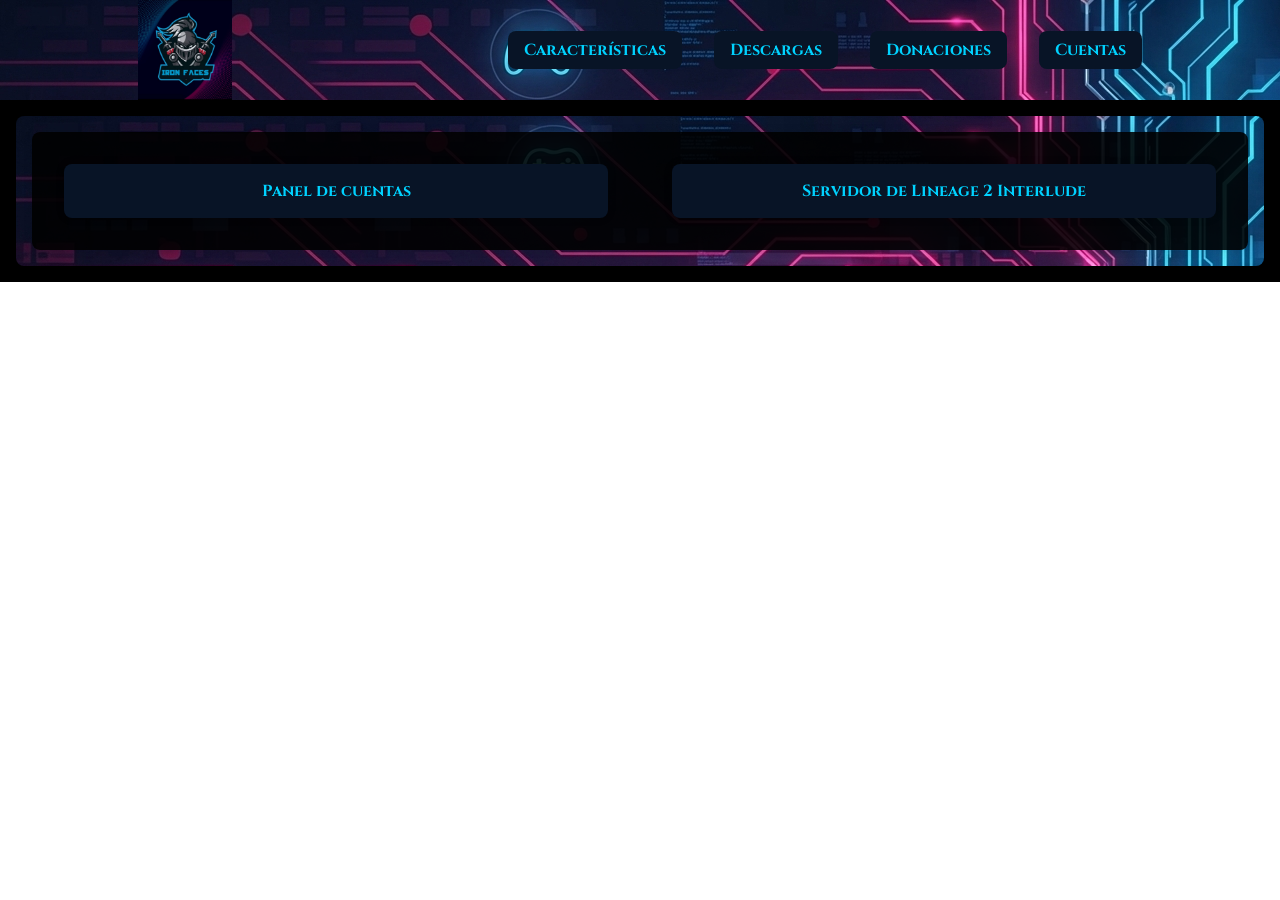
==== cuentas.html @ 62a8d303 "creacion de pagina cuentas y mejoras de diseño general" ====
<!DOCTYPE html>
<html lang="es">
<head>
    <meta charset="UTF-8">
    <meta name="viewport" content="width=device-width, initial-scale=1.0">
    <link rel="stylesheet" href="./css/style.css">
    <title>L2 Iron-Faces</title>
</head>
<body>
    <header class="header">
        <a href="./" class="logo"><img src="./img/if_logo.jpeg" alt="Logo Ironfaces" class="logo"></a>
        <nav class="nav">
            <ul class="nav__list">
                <li class="nav__item"><a href="./info.html" class="nav__link">Características</a></li>
                <li class="nav__item"><a href="./descargas.html" class="nav__link">Descargas</a></li>
                <li class="nav__item"><a href="./donaciones.html" class="nav__link">Donaciones</a></li>
                <li class="nav__item"><a href="./cuentas.html" class="nav__link">Cuentas</a></li>
            </ul>
    </header>
    <main>
        <div class="box__principal">
            <div class="box__grande">
                <div class="box__chico"><h1>Panel de cuentas</h1></div>
                <div class="box__chico"><h1>Servidor de Lineage 2 Interlude</h1></div>
            </div>
        </div>
    </main>
</body>
</html>
---- css/style.css ----
/*FONTS*/
@import url('https://fonts.googleapis.com/css2?family=Cinzel:wght@400;600;700&display=swap');
@import url('https://fonts.googleapis.com/css2?family=Lora:ital,wght@0,400..700;1,400..700&display=swap');
@import url('https://fonts.googleapis.com/css2?family=MedievalSharp&display=swap');
@import url('https://fonts.googleapis.com/css2?family=Marcellus&display=swap');

* {
    margin: 0;
    padding: 0;
    box-sizing: border-box;
    font-family: 'Cinzel', serif;
    font-size: 1rem;
}
html, body, main {
    scroll-behavior: smooth;
}

.header {
    background-image: url('../img/banner.jfif');
    min-height: 6em;
    display: flex;
    align-items: center;
    justify-content:space-around;
}

.logo {
    height: 100px;
}
.nav__list {
    display: flex;
    gap: 2em;
}
.lista{
    display: grid;
    grid-template-columns: repeat(2, 1fr);
    gap: 1.5em;
}
.nav__link {
    text-decoration: none;
    color: var(--primary);
    font-weight: bold;
    transition: color 0.3s ease;
    background-color: var(--background);
    padding: 0.5em 1em;
    border-radius: 0.5em;
}
.nav__link:hover {
    color: var(--accent);
}
ul {
    list-style: none;    
}

h1, h2, h3, h4, h5, h6 {
    font-family: 'Cinzel', serif;
    color: var(--primary);
    font-weight: bolder;
}
main {
    padding: 1em;
    background-color: black;

}
.box__principal {
    background-image: url('../img/banner.jfif');
    padding: 1em;
    border-radius: 0.5em;
    box-shadow: 0 0 10px rgba(0, 0, 0, 0.1);
    display: flex;
    flex-direction: column;
    gap: 2em;
}
.box__grande {
    background-color: rgba(0, 0, 0, 0.877);
    color: white;
    padding: 2em;
    border-radius: 0.5em;
    box-shadow: 0 0 10px rgba(0, 0, 0, 0.1);
    display: grid;
    grid-template-columns: repeat(2, 1fr);
    gap: 4em;

}
.box__chico {
    background-color: var(--background);
    padding: 1em;
    border-radius: 0.5em;
    box-shadow: 0 0 10px rgba(0, 0, 0, 0.1);
    display: flex;
    flex-direction: column;
    align-items: center;
    gap: 1em;
    justify-content: center;
    transition: background-color 0.5s ease, box-shadow 0.5s ease;
}
.box__chico:target {
    background-color: var(--accent);
    box-shadow: 0 0 20px var(--accent);
}
.icono {
    height: 2em;
    width: 2em;
    align-items: center;
}
/********** PALETA DE COLORES ***********/
:root {
    --primary: #00D2FF; /*Cian Neón*/
    --secondary: #2B3545; /*Gris Metálico*/
    --accent: #ff00d4b2; /*Fucsia Neón*/
    --background: #081426; /*Azul Oscuro*/
}
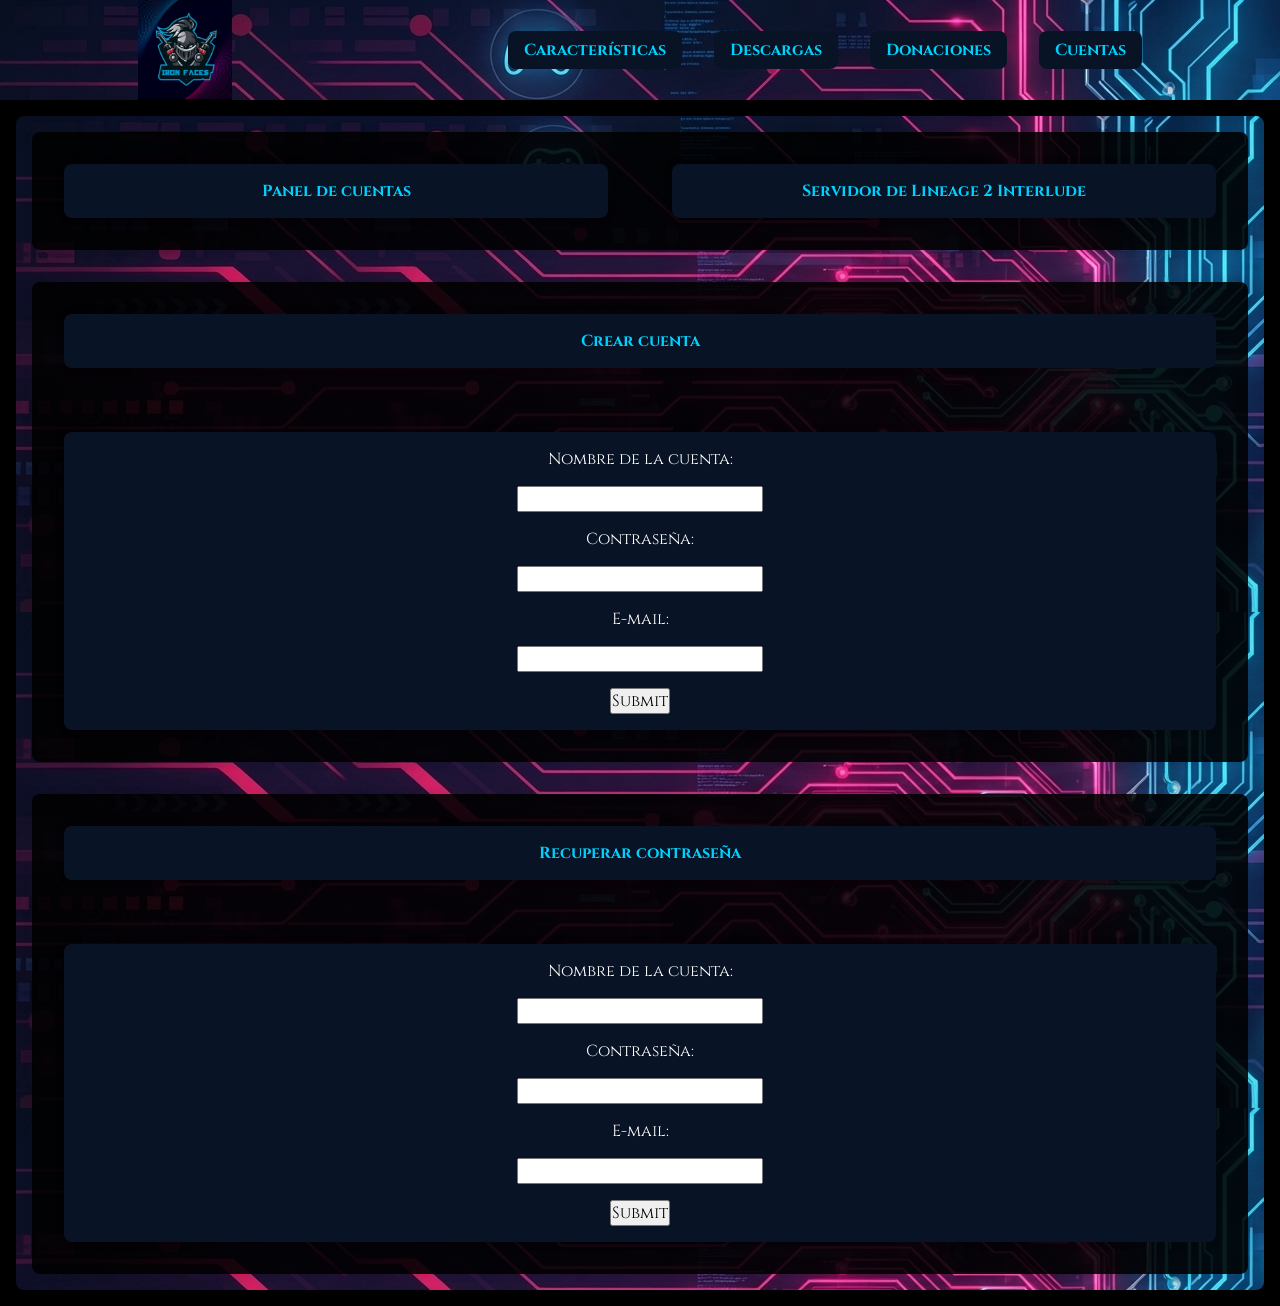
==== commit 9397adad: "Formulario crear cuenta, recuperar contraseña" ====
--- a/cuentas.html
+++ b/cuentas.html
@@ -23,6 +23,30 @@
                 <div class="box__chico"><h1>Panel de cuentas</h1></div>
                 <div class="box__chico"><h1>Servidor de Lineage 2 Interlude</h1></div>
             </div>
+            <div class="box__grande" id="formulario">
+                <h1 class="box__chico">Crear cuenta</h1>
+                <div class="box__chico">
+                    <label for="name">Nombre de la cuenta: </label>
+                    <input type="text" id="name">
+                    <label for="pass">Contraseña: </label>
+                    <input type="password" id="pass">
+                    <label for="email">E-mail: </label>
+                    <input type="mail" id="email">
+                    <input type="submit" name="enviar" id="enviar">
+                </div>
+            </div>
+            <div class="box__grande" id="formulario">
+                <h1 class="box__chico">Recuperar contraseña</h1>
+                <div class="box__chico">
+                    <label for="name">Nombre de la cuenta: </label>
+                    <input type="text" id="name">
+                    <label for="pass">Contraseña: </label>
+                    <input type="password" id="pass">
+                    <label for="email">E-mail: </label>
+                    <input type="mail" id="email">
+                    <input type="submit" name="enviar" id="enviar">
+                </div>
+            </div>
         </div>
     </main>
 </body>
--- a/css/style.css
+++ b/css/style.css
@@ -102,6 +102,10 @@
     width: 2em;
     align-items: center;
 }
+#formulario{
+    display: flex;
+    flex-direction: column;
+}
 /********** PALETA DE COLORES ***********/
 :root {
     --primary: #00D2FF; /*Cian Neón*/
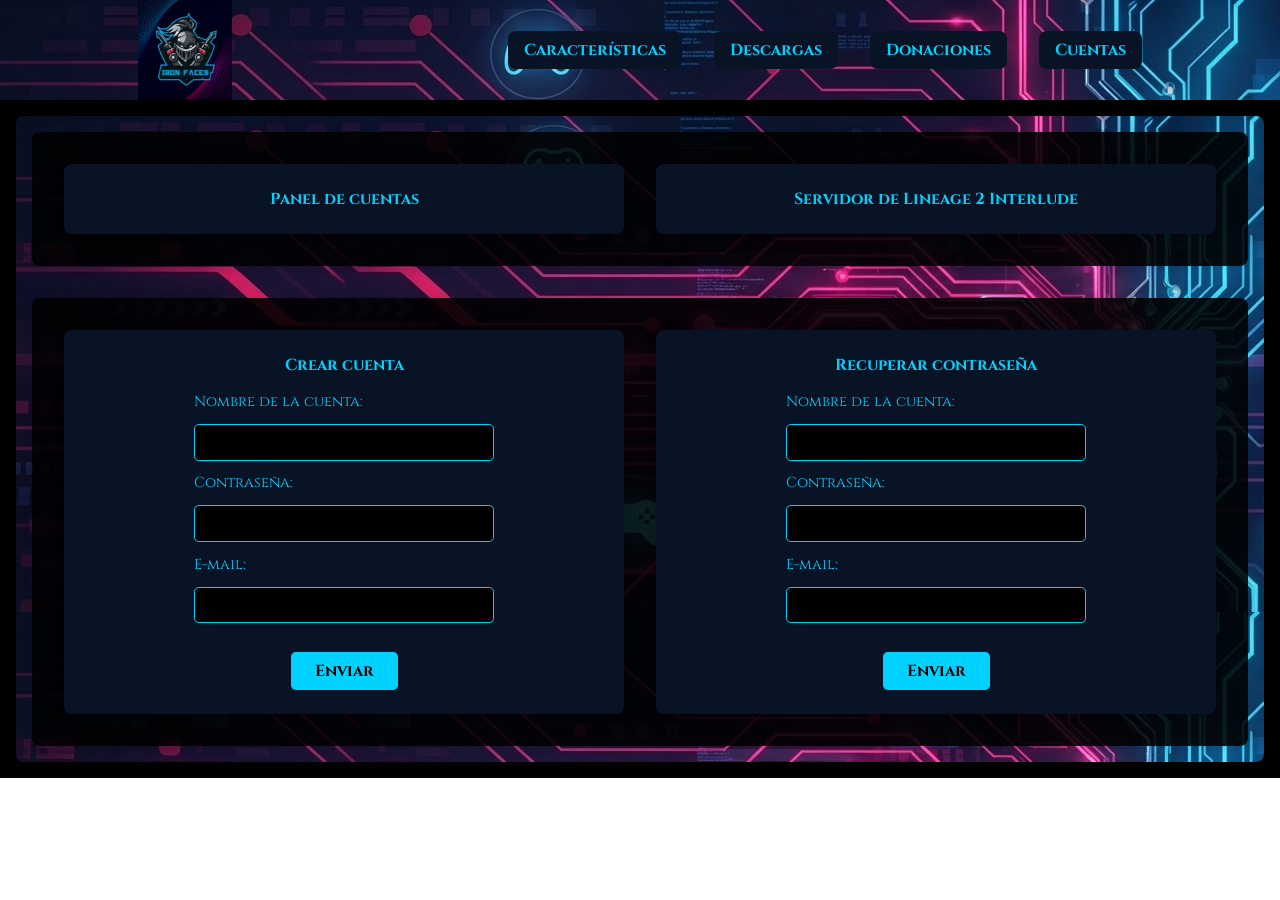
==== commit ffba0149: "formularios cuentas con estilo" ====
--- a/cuentas.html
+++ b/cuentas.html
@@ -18,36 +18,50 @@
             </ul>
     </header>
     <main>
-        <div class="box__principal">
-            <div class="box__grande">
-                <div class="box__chico"><h1>Panel de cuentas</h1></div>
-                <div class="box__chico"><h1>Servidor de Lineage 2 Interlude</h1></div>
+    <div class="box__principal" id="box__cuentas">
+        <!-- Bloque Superior: Encabezados -->
+        <div class="box__grande">
+            <div class="box__chico"><h1>Panel de cuentas</h1></div>
+            <div class="box__chico"><h1>Servidor de Lineage 2 Interlude</h1></div>
+        </div>
+
+        <!-- Bloque Inferior: Formularios Lado a Lado -->
+        <div class="box__grande">
+            <!-- Columna Izquierda: Crear Cuenta -->
+            <div class="box__chico">
+                <h2>Crear cuenta</h2>
+                <form class="formulario">
+                    <label for="create-name">Nombre de la cuenta:</label>
+                    <input type="text" id="create-name">
+
+                    <label for="create-pass">Contraseña:</label>
+                    <input type="password" id="create-pass">
+
+                    <label for="create-email">E-mail:</label>
+                    <input type="email" id="create-email">
+
+                    <input type="submit" value="Enviar" class="btn-submit">
+                </form>
             </div>
-            <div class="box__grande" id="formulario">
-                <h1 class="box__chico">Crear cuenta</h1>
-                <div class="box__chico">
-                    <label for="name">Nombre de la cuenta: </label>
-                    <input type="text" id="name">
-                    <label for="pass">Contraseña: </label>
-                    <input type="password" id="pass">
-                    <label for="email">E-mail: </label>
-                    <input type="mail" id="email">
-                    <input type="submit" name="enviar" id="enviar">
-                </div>
-            </div>
-            <div class="box__grande" id="formulario">
-                <h1 class="box__chico">Recuperar contraseña</h1>
-                <div class="box__chico">
-                    <label for="name">Nombre de la cuenta: </label>
-                    <input type="text" id="name">
-                    <label for="pass">Contraseña: </label>
-                    <input type="password" id="pass">
-                    <label for="email">E-mail: </label>
-                    <input type="mail" id="email">
-                    <input type="submit" name="enviar" id="enviar">
-                </div>
+
+            <!-- Columna Derecha: Recuperar Contraseña -->
+            <div class="box__chico">
+                <h2>Recuperar contraseña</h2>
+                <form class="formulario">
+                    <label for="recover-name">Nombre de la cuenta:</label>
+                    <input type="text" id="recover-name">
+
+                    <label for="recover-pass">Contraseña:</label>
+                    <input type="password" id="recover-pass">
+
+                    <label for="recover-email">E-mail:</label>
+                    <input type="email" id="recover-email">
+
+                    <input type="submit" value="Enviar" class="btn-submit">
+                </form>
             </div>
         </div>
-    </main>
+    </div>
+</main>
 </body>
 </html>
--- a/css/style.css
+++ b/css/style.css
@@ -78,12 +78,12 @@
     box-shadow: 0 0 10px rgba(0, 0, 0, 0.1);
     display: grid;
     grid-template-columns: repeat(2, 1fr);
-    gap: 4em;
+    gap: 2em;
 
 }
 .box__chico {
     background-color: var(--background);
-    padding: 1em;
+    padding: 1.5em;
     border-radius: 0.5em;
     box-shadow: 0 0 10px rgba(0, 0, 0, 0.1);
     display: flex;
@@ -97,15 +97,53 @@
     background-color: var(--accent);
     box-shadow: 0 0 20px var(--accent);
 }
+.formulario {
+    display: flex;
+    flex-direction: column;
+    width: 100%;
+    max-width: 300px;
+    gap: 0.8em;
+    align-items: center;
+}
+.formulario label {
+    color: var(--primary);
+    font-size: 0.9rem;
+    align-self: flex-start;
+}
+
+.formulario input[type="text"],
+.formulario input[type="password"],
+.formulario input[type="email"] {
+    width: 100%;
+    padding: 0.4em 0.6em;
+    border-radius: 0.3em;
+    border: 1px solid var(--primary);
+    background-color: #000;
+    color: #fff;
+}
+
+.btn-submit {
+    margin-top: 1em;
+    padding: 0.5em 1.5em;
+    background-color: var(--primary);
+    color: #000;
+    border: none;
+    border-radius: 0.3em;
+    font-weight: bold;
+    cursor: pointer;
+    transition: background-color 0.3s ease;
+}
+
+.btn-submit:hover {
+    background-color: var(--accent);
+    color: #fff;
+}
 .icono {
     height: 2em;
     width: 2em;
     align-items: center;
 }
-#formulario{
-    display: flex;
-    flex-direction: column;
-}
+
 /********** PALETA DE COLORES ***********/
 :root {
     --primary: #00D2FF; /*Cian Neón*/
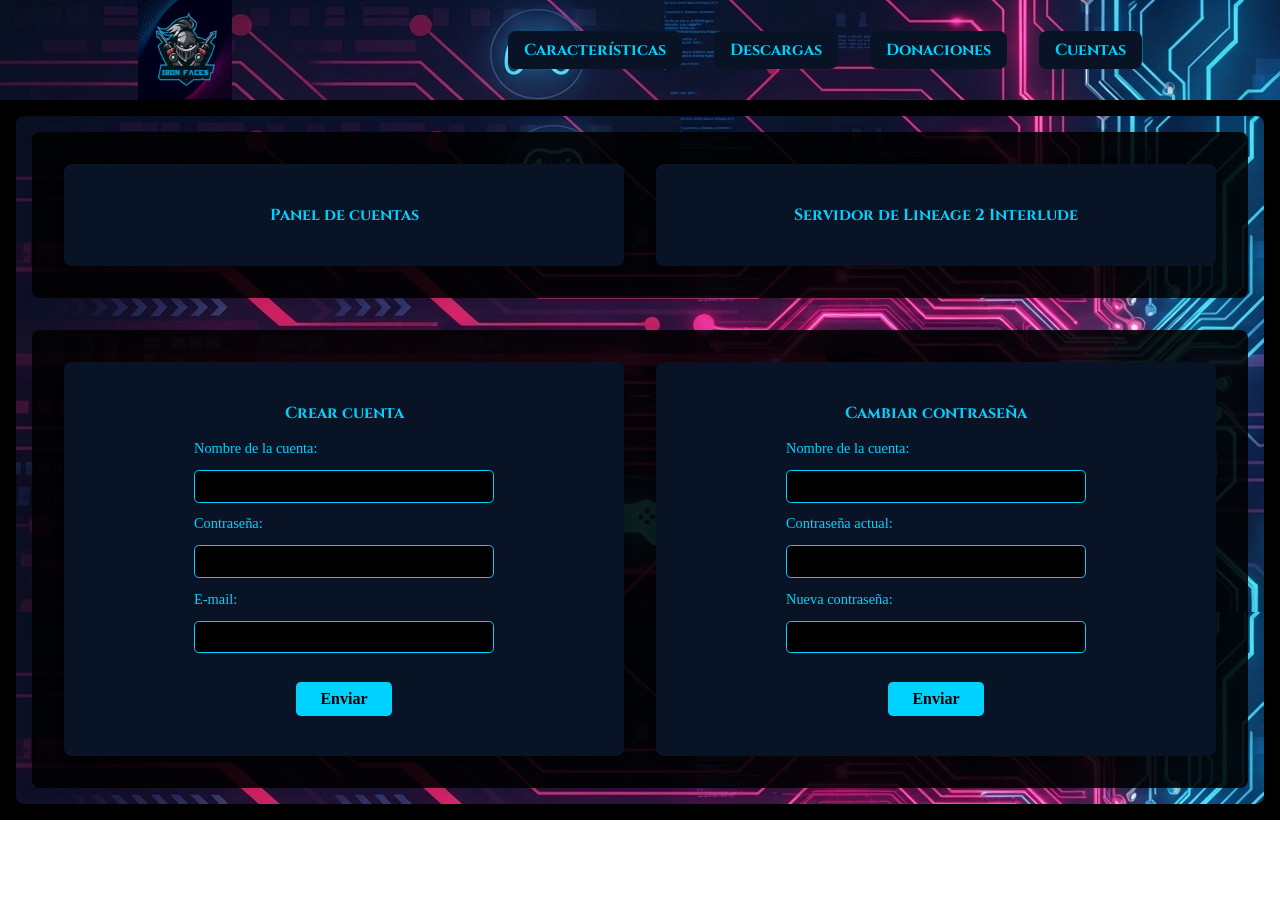
==== commit 9571dd69: "pequeños cambios" ====
--- a/cuentas.html
+++ b/cuentas.html
@@ -46,16 +46,17 @@
 
             <!-- Columna Derecha: Recuperar Contraseña -->
             <div class="box__chico">
-                <h2>Recuperar contraseña</h2>
+                <h2>Cambiar contraseña</h2>
                 <form class="formulario">
                     <label for="recover-name">Nombre de la cuenta:</label>
                     <input type="text" id="recover-name">
 
-                    <label for="recover-pass">Contraseña:</label>
+                    <label for="recover-pass">Contraseña actual:</label>
                     <input type="password" id="recover-pass">
 
-                    <label for="recover-email">E-mail:</label>
-                    <input type="email" id="recover-email">
+                    <label for="recover-new-pass">Nueva contraseña:</label>
+                    <input type="password" id="recover-new-pass">
+
 
                     <input type="submit" value="Enviar" class="btn-submit">
                 </form>
--- a/css/style.css
+++ b/css/style.css
@@ -8,7 +8,7 @@
     margin: 0;
     padding: 0;
     box-sizing: border-box;
-    font-family: 'Cinzel', serif;
+    font-family: 'Lora', serif;
     font-size: 1rem;
 }
 html, body, main {
@@ -35,8 +35,16 @@
     grid-template-columns: repeat(2, 1fr);
     gap: 1.5em;
 }
+.link {
+    text-decoration: none;
+    font-family: 'cinzel', serif;    
+    color: var(--primary);
+    font-weight: bold;
+    transition: color 0.3s ease;
+}
 .nav__link {
     text-decoration: none;
+    font-family: 'cinzel', serif;    
     color: var(--primary);
     font-weight: bold;
     transition: color 0.3s ease;
@@ -48,7 +56,7 @@
     color: var(--accent);
 }
 ul {
-    list-style: none;    
+    list-style: none;
 }
 
 h1, h2, h3, h4, h5, h6 {
@@ -83,7 +91,7 @@
 }
 .box__chico {
     background-color: var(--background);
-    padding: 1.5em;
+    padding: 2.5em;
     border-radius: 0.5em;
     box-shadow: 0 0 10px rgba(0, 0, 0, 0.1);
     display: flex;
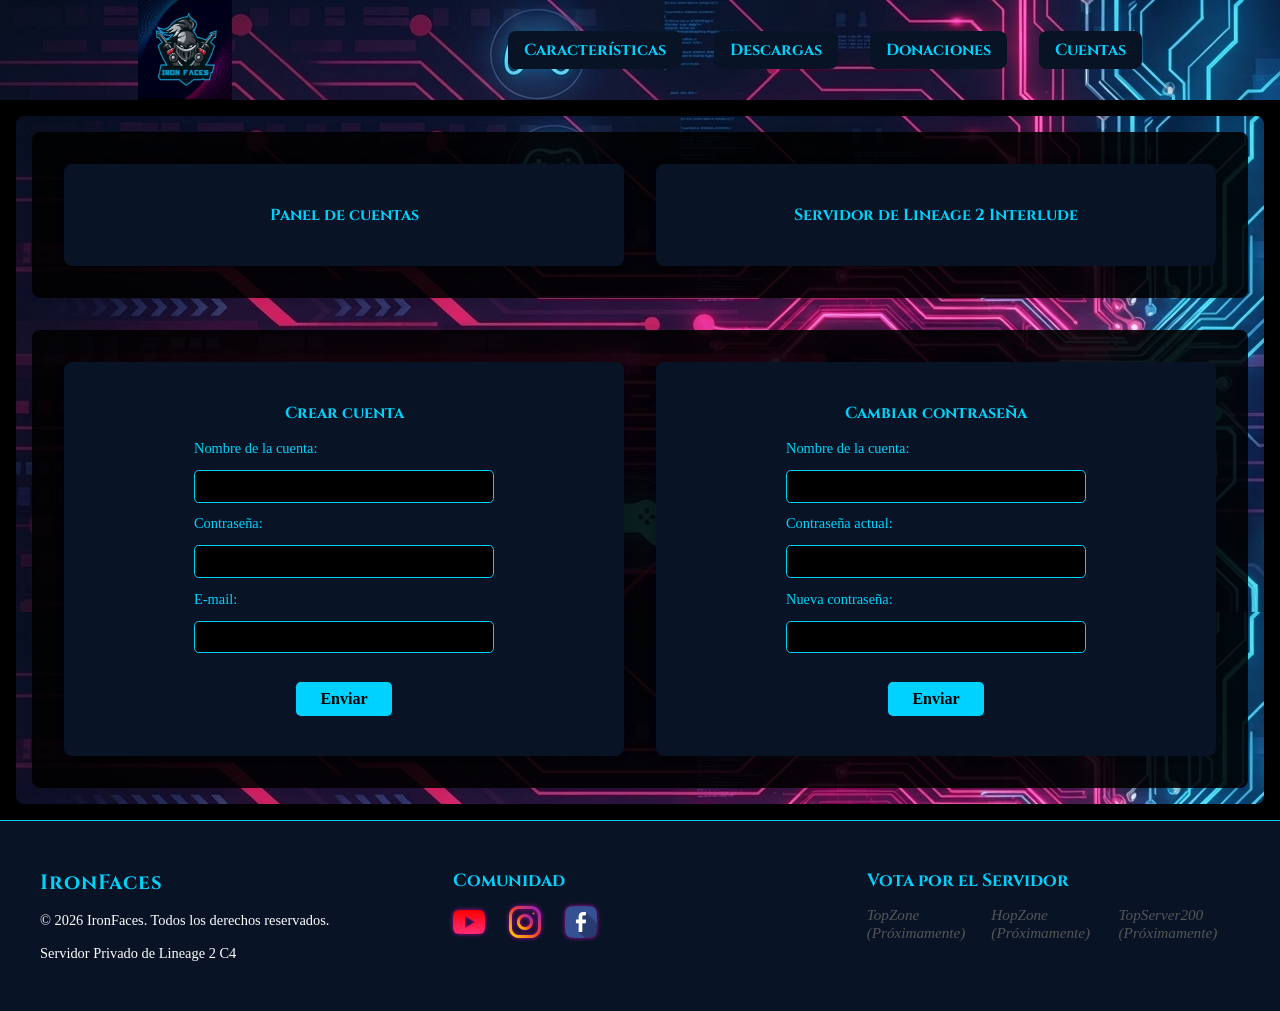
==== commit 7240ab5f: "footer" ====
--- a/cuentas.html
+++ b/cuentas.html
@@ -64,5 +64,38 @@
         </div>
     </div>
 </main>
+<footer class="footer">
+    <div class="footer__content">
+        <!-- Columna 1: Copyright / Info -->
+        <div class="footer__section">
+            <h3 class="footer__title">IronFaces</h3>
+            <p class="footer__text">&copy; 2026 IronFaces. Todos los derechos reservados.</p>
+            <p class="footer__subtext">Servidor Privado de Lineage 2 C4</p>
+        </div>
+
+        <!-- Columna 2: Redes Sociales -->
+        <div class="footer__section">
+            <h4 class="footer__heading">Comunidad</h4>
+            <div class="footer__links">
+                <a href="https://youtube.com/@Iron_Faces" target="_blank" class="footer__link" aria-label="YouTube"><img src="./img/iconos/youtube.png" alt="YouTube" class="icono"></a>
+                <a href="https://instagram.com/Iron_Faces" target="_blank" class="footer__link" aria-label="Instagram"><img src="./img/iconos/instagram.png" alt="Instagram" class="icono"></a>
+                <a href="https://facebook.com/IronFaces" target="_blank" class="footer__link" aria-label="Facebook"><img src="./img/iconos/facebook.png" alt="Facebook" class="icono"></a>
+            </div>
+        </div>
+
+        <!-- Columna 3: Votar por el Servidor (Top Sites) -->
+        <div class="footer__section">
+            <h4 class="footer__heading">Vota por el Servidor</h4>
+            <div class="footer__links">
+                <span class="footer__link--disabled" title="Próximamente">TopZone (Próximamente)</span>
+                <span class="footer__link--disabled" title="Próximamente">HopZone (Próximamente)</span>
+                <span class="footer__link--disabled" title="Próximamente">TopServer200 (Próximamente)</span>
+                <!-- Cuando los publiques, reemplazalos por:
+                <a href="URL_TOPZONE" target="_blank" class="footer__link">TopZone</a>
+                -->
+            </div>
+        </div>
+    </div>
+</footer>
 </body>
 </html>
--- a/css/style.css
+++ b/css/style.css
@@ -146,6 +146,22 @@
     background-color: var(--accent);
     color: #fff;
 }
+.btn-descarga {
+    margin-top: 1em;
+    padding: 0.5em 1.5em;
+    background-color: var(--primary);
+    color: #000;
+    border: none;
+    border-radius: 0.3em;
+    font-weight: bold;
+    text-decoration: none;
+    cursor: pointer;
+    transition: background-color 0.3s ease;
+}
+.btn-descarga:hover {
+    background-color: var(--accent);
+    color: #fff;
+}
 .icono {
     height: 2em;
     width: 2em;
@@ -158,4 +174,175 @@
     --secondary: #2B3545; /*Gris Metálico*/
     --accent: #ff00d4b2; /*Fucsia Neón*/
     --background: #081426; /*Azul Oscuro*/
+}
+/* ==========================================
+   ESTILOS ESPECÍFICOS DE DONACIONES
+   ========================================== */
+
+/* Ajustes de layout dentro de box__grande */
+.full-width {
+    grid-column: 1 / -1;
+}
+
+.donacion-info, .donacion-tasa {
+    display: flex;
+    flex-direction: column;
+    gap: 1em;
+}
+
+.donacion-info p, .donacion-tasa p {
+    color: #ccc;
+    line-height: 1.5;
+}
+
+.lista-tasas {
+    display: flex;
+    flex-direction: column;
+    gap: 0.8em;
+    margin-top: 0.5em;
+}
+
+.lista-tasas li {
+    background-color: var(--background);
+    padding: 0.8em 1.2em;
+    border-radius: 0.4em;
+    border-left: 4px solid var(--primary);
+    color: #fff;
+}
+
+.lista-tasas strong {
+    color: var(--primary);
+}
+
+
+.formulario--donacion {
+    max-width: 500px;
+}
+
+.campo-grupo {
+    width: 100%;
+    display: flex;
+    flex-direction: column;
+    gap: 0.3em;
+}
+
+.formulario input[type="number"],
+.select-donacion {
+    width: 100%;
+    padding: 0.5em 0.6em;
+    border-radius: 0.3em;
+    border: 1px solid var(--primary);
+    background-color: #000;
+    color: #fff;
+    outline: none;
+}
+
+.formulario input[type="text"]:focus,
+.formulario input[type="number"]:focus,
+.formulario input[type="password"]:focus,
+.formulario input[type="email"]:focus,
+.select-donacion:focus {
+    border-color: var(--accent);
+    box-shadow: 0 0 5px var(--accent);
+    outline: none;
+}
+
+.select-donacion option {
+    background-color: #000;
+    color: #fff;
+}
+
+/* Badges para métodos de pago */
+.badge-metodo {
+    margin-top: 0.5em;
+    padding: 0.3em 0.8em;
+    background-color: #000;
+    border: 1px solid var(--primary);
+    color: var(--primary);
+    border-radius: 0.3em;
+    font-size: 0.85rem;
+    font-weight: bold;
+}
+
+/* ==========================================
+   ESTILOS DEL FOOTER
+   ========================================== */
+.footer {
+    background-color: var(--background);
+    border-top: 1px solid var(--primary);
+    padding: 3em 2em;
+    color: #fff;
+}
+
+.footer__content {
+    max-width: 1200px;
+    margin: 0 auto;
+    display: grid;
+    grid-template-columns: repeat(auto-fit, minmax(250px, 1fr));
+    gap: 2.5em;
+    align-items: start;
+}
+
+.footer__section {
+    display: flex;
+    flex-direction: column;
+    gap: 0.8em;
+}
+
+.footer__title {
+    font-family: 'Cinzel', serif;
+    color: var(--primary);
+    font-size: 1.3rem;
+    letter-spacing: 1px;
+}
+
+.footer__heading {
+    font-family: 'Cinzel', serif;
+    color: var(--primary);
+    font-size: 1.1rem;
+}
+
+.footer__text, .footer__subtext {
+    color: white;
+    font-size: 0.9rem;
+    line-height: 1.4;
+}
+
+.footer__links {
+    display: flex;
+    flex-direction: row;
+    position: relative;
+    gap: 1.5em;
+}
+
+.footer__link {
+    text-decoration: none;
+    font-family: 'Lora', serif;
+    color: #fff;
+    font-size: 0.95rem;
+    transition: color 0.3s ease;
+    display: inline-block;
+}
+
+.footer__link:hover {
+    color: var(--accent);
+}
+
+/* Estilo para los links de votación que aún no están listos */
+.footer__link--disabled {
+    font-family: 'Lora', serif;
+    color: #555;
+    font-size: 0.95rem;
+    cursor: not-allowed;
+    font-style: italic;
+}
+.footer__link .icono {
+    display: block;
+    transition: transform 0.3s ease, filter 0.3s ease;
+    filter: drop-shadow(0 0 2px var(--accent));
+}
+
+.footer__link:hover .icono {
+    transform: scale(1.15); /* Ajusta el zoom a tu gusto */
+    filter: drop-shadow(0 0 8px var(--accent));
 }
